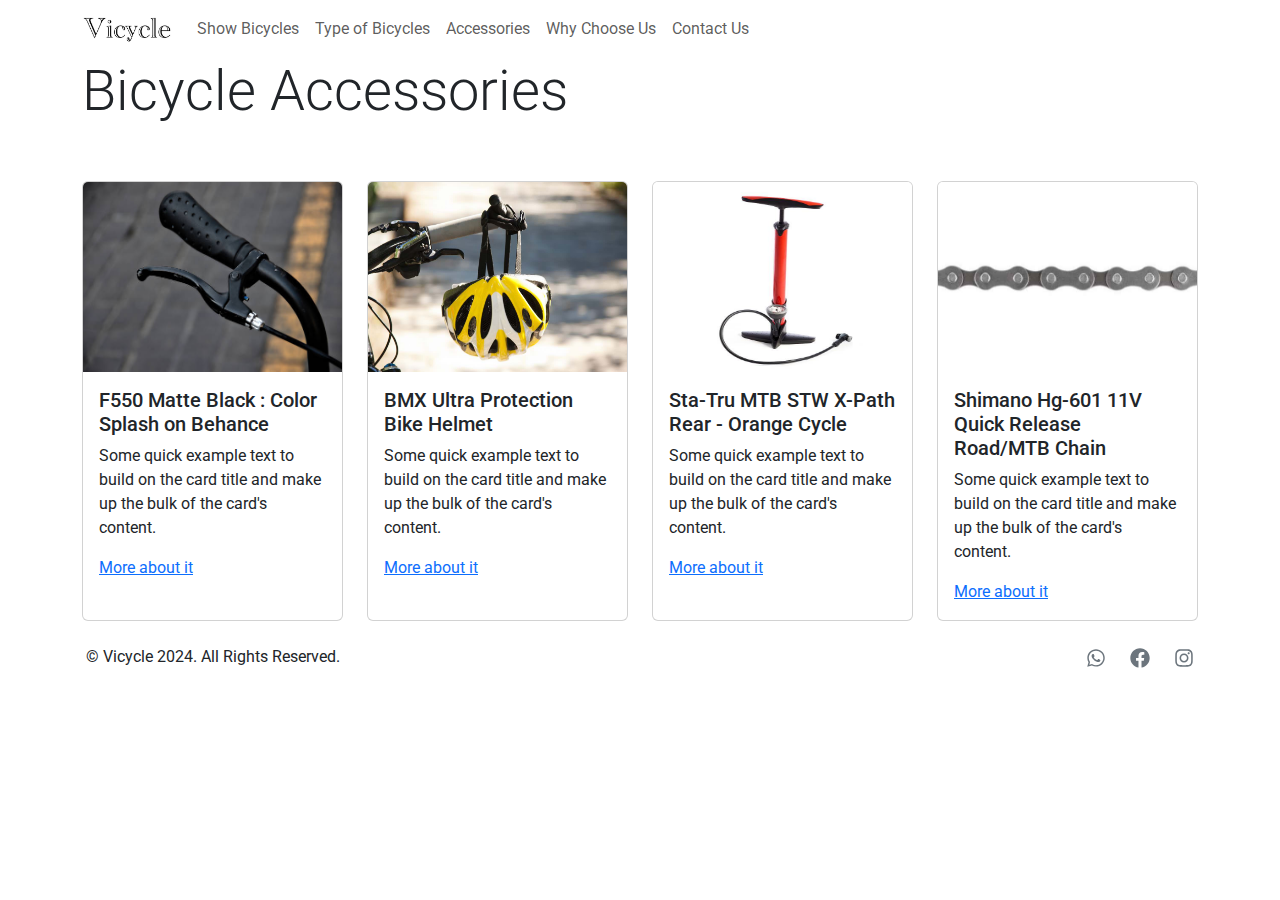
==== pages/accessories.html @ 784dd1dd "Mass Update" ====
<!DOCTYPE html>
<html lang="en">

<head>
  <meta charset="UTF-8">
  <title>Accessories</title>
  <link href="https://cdn.jsdelivr.net/npm/bootstrap@5.3.2/dist/css/bootstrap.min.css" rel="stylesheet">
  <link href="/style/main.css" rel="stylesheet">
  <meta name="viewport" content="width=device-width, initial-scale=1.0">
  <!-- Google Font -->
  <link rel="preconnect" href="https://fonts.googleapis.com">
  <link rel="preconnect" href="https://fonts.gstatic.com" crossorigin>
  <link rel="stylesheet" href="https://fonts.googleapis.com/css2?family=Roboto:ital,wght@0,100;0,300;0,400;0,500;0,700;0,900;1,100;1,300;1,400;1,500;1,700;1,900&display=swap">
  <!-- End of Google Font -->
</head>

<body>
  <div class="container">
    <nav class="navbar navbar-expand-lg navbar-light">
      <a class="navbar-brand" href="/">
        <img src="../images/logo2.PNG" height="30" />
      </a>
      <button class="navbar-toggler" type="button" data-bs-toggle="collapse" data-bs-target="#navbarSupportedContent"
        aria-controls="navbarSupportedContent" aria-expanded="false" aria-label="Toggle navigation">
        <span class="navbar-toggler-icon"></span>
      </button>
      <div class="collapse navbar-collapse" id="navbarSupportedContent">
        <ul class="navbar-nav mr-auto">
          <li class="nav-item">
            <a class="nav-link" href="/pages/show_bicycles.html">Show Bicycles</a>
          </li>
          <li class="nav-item">
            <a class="nav-link" href="/pages/types_bicycles.html">Type of Bicycles</a>
          </li>
          <li class="nav-item">
            <a class="nav-link" href="/pages/accessories.html">Accessories</a>
          </li>
          <li class="nav-item">
            <a class="nav-link" href="/pages/choose_us.html">Why Choose Us</a>
          </li>
          <li class="nav-item">
            <a class="nav-link" href="/pages/contact_us.html">Contact Us</a>
          </li>
        </ul>
      </div>
    </nav>
  </div>
  <div class="container">
    <h1 class="display-4">Bicycle Accessories</h1>
    <div class="row row-cols-1 row-cols-sm-2 row-cols-lg-3 row-cols-xl-4">
      <div class="col d-flex mt-5">
        <div class="card" style="width: 20rem;">
          <img class="card-img-top" src="../images/assess1.png" alt="Card image cap" width="180" height="190">
          <div class="card-body">
            <h5 class="card-title">F550 Matte Black : Color Splash on Behance</h5>
            <p class="card-text">Some quick example text to build on the card title and make up the bulk of the card's
              content.</p>
            <a href="/pages/error.html"
              target="_blank">More about it</a>
          </div>
        </div>
      </div>
      <div class="col d-flex mt-5">
        <div class="card" style="width: 20rem;">
          <img class="card-img-top" src="../images/assess3.jpg" alt="Card image cap" width="180" height="190">
          <div class="card-body">
            <h5 class="card-title">BMX Ultra Protection Bike Helmet</h5>
            <p class="card-text">Some quick example text to build on the card title and make up the bulk of the card's
              content.</p>
            <a href="/pages/error.html"
              target="_blank">More about it</a>
          </div>
        </div>
      </div>
      <div class="col d-flex mt-5">
        <div class="card" style="width: 20rem;">
          <img class="card-img-top" src="../images/pump.jpg" alt="Card image cap" width="180" height="190">
          <div class="card-body">
            <h5 class="card-title">Sta-Tru MTB STW X-Path Rear - Orange Cycle</h5>
            <p class="card-text">Some quick example text to build on the card title and make up the bulk of the card's
              content.</p>
            <a href="/pages/error.html"
              target="_blank">More about it</a>
          </div>
        </div>
      </div>
      <div class="col d-flex mt-5">
        <div class="card" style="width: 20rem;">
          <img class="card-img-top" src="../images/assess5.jpg" alt="Card image cap" width="180" height="190">
          <div class="card-body">
            <h5 class="card-title">Shimano Hg-601 11V Quick Release Road/MTB Chain </h5>
            <p class="card-text">Some quick example text to build on the card title and make up the bulk of the card's
              content.</p>
            <a href="/pages/error.html"
              target="_blank">More about it</a>
          </div>
        </div>
      </div>
    </div>
  </div>
  <footer class="container d-flex p-3">
    <p class="mt-2">
      © Vicycle 2024. All Rights Reserved. 
    </p>
    <div class="d-flex text-bottom ms-auto mt-2">
      <a href="https://wa.me" class="text-secondary">
        <svg stroke="currentColor" fill="currentColor" stroke-width="0" viewBox="0 0 448 512" height="20" width="20" xmlns="http://www.w3.org/2000/svg"><path d="M380.9 97.1C339 55.1 283.2 32 223.9 32c-122.4 0-222 99.6-222 222 0 39.1 10.2 77.3 29.6 111L0 480l117.7-30.9c32.4 17.7 68.9 27 106.1 27h.1c122.3 0 224.1-99.6 224.1-222 0-59.3-25.2-115-67.1-157zm-157 341.6c-33.2 0-65.7-8.9-94-25.7l-6.7-4-69.8 18.3L72 359.2l-4.4-7c-18.5-29.4-28.2-63.3-28.2-98.2 0-101.7 82.8-184.5 184.6-184.5 49.3 0 95.6 19.2 130.4 54.1 34.8 34.9 56.2 81.2 56.1 130.5 0 101.8-84.9 184.6-186.6 184.6zm101.2-138.2c-5.5-2.8-32.8-16.2-37.9-18-5.1-1.9-8.8-2.8-12.5 2.8-3.7 5.6-14.3 18-17.6 21.8-3.2 3.7-6.5 4.2-12 1.4-32.6-16.3-54-29.1-75.5-66-5.7-9.8 5.7-9.1 16.3-30.3 1.8-3.7.9-6.9-.5-9.7-1.4-2.8-12.5-30.1-17.1-41.2-4.5-10.8-9.1-9.3-12.5-9.5-3.2-.2-6.9-.2-10.6-.2-3.7 0-9.7 1.4-14.8 6.9-5.1 5.6-19.4 19-19.4 46.3 0 27.3 19.9 53.7 22.6 57.4 2.8 3.7 39.1 59.7 94.8 83.8 35.2 15.2 49 16.5 66.6 13.9 10.7-1.6 32.8-13.4 37.4-26.4 4.6-13 4.6-24.1 3.2-26.4-1.3-2.5-5-3.9-10.5-6.6z"></path></svg>
      </a>  
      <a href="https://facebook.com" class="text-secondary mx-4">
        <svg stroke="currentColor" fill="currentColor" stroke-width="0" viewBox="0 0 512 512" height="20" width="20" xmlns="http://www.w3.org/2000/svg"><path d="M504 256C504 119 393 8 256 8S8 119 8 256c0 123.78 90.69 226.38 209.25 245V327.69h-63V256h63v-54.64c0-62.15 37-96.48 93.67-96.48 27.14 0 55.52 4.84 55.52 4.84v61h-31.28c-30.8 0-40.41 19.12-40.41 38.73V256h68.78l-11 71.69h-57.78V501C413.31 482.38 504 379.78 504 256z"></path></svg>
      </a>  
      <a href="https://instagram.com" class="text-secondary">
        <svg stroke="currentColor" fill="currentColor" stroke-width="0" viewBox="0 0 448 512" height="20" width="20" xmlns="http://www.w3.org/2000/svg"><path d="M224.1 141c-63.6 0-114.9 51.3-114.9 114.9s51.3 114.9 114.9 114.9S339 319.5 339 255.9 287.7 141 224.1 141zm0 189.6c-41.1 0-74.7-33.5-74.7-74.7s33.5-74.7 74.7-74.7 74.7 33.5 74.7 74.7-33.6 74.7-74.7 74.7zm146.4-194.3c0 14.9-12 26.8-26.8 26.8-14.9 0-26.8-12-26.8-26.8s12-26.8 26.8-26.8 26.8 12 26.8 26.8zm76.1 27.2c-1.7-35.9-9.9-67.7-36.2-93.9-26.2-26.2-58-34.4-93.9-36.2-37-2.1-147.9-2.1-184.9 0-35.8 1.7-67.6 9.9-93.9 36.1s-34.4 58-36.2 93.9c-2.1 37-2.1 147.9 0 184.9 1.7 35.9 9.9 67.7 36.2 93.9s58 34.4 93.9 36.2c37 2.1 147.9 2.1 184.9 0 35.9-1.7 67.7-9.9 93.9-36.2 26.2-26.2 34.4-58 36.2-93.9 2.1-37 2.1-147.8 0-184.8zM398.8 388c-7.8 19.6-22.9 34.7-42.6 42.6-29.5 11.7-99.5 9-132.1 9s-102.7 2.6-132.1-9c-19.6-7.8-34.7-22.9-42.6-42.6-11.7-29.5-9-99.5-9-132.1s-2.6-102.7 9-132.1c7.8-19.6 22.9-34.7 42.6-42.6 29.5-11.7 99.5-9 132.1-9s102.7-2.6 132.1 9c19.6 7.8 34.7 22.9 42.6 42.6 11.7 29.5 9 99.5 9 132.1s2.7 102.7-9 132.1z"></path></svg>
      </a>        
    </div>    
  </footer>
  <script src="https://cdn.jsdelivr.net/npm/bootstrap@5.3.2/dist/js/bootstrap.bundle.min.js"></script>
</body>
</html>
---- style/main.css ----
* {
    font-family: "Roboto", sans-serif;
    font-style: normal;
}


ul {
    list-style-type: none;
    margin: 0;
    padding: 0;
}

/* apply css to the list item of my html page */
li {
    display: inline;
    float: left;
}

/* apply css to the (a)anchor/link of list item of  page */
li a {
    display: block;
    padding: 8px;
    background-color: #dddddd;
}

.square {
    border-width: 10px;
    border: black;
}

/* css use attributes and their values seperated by :  attribute:value*/
body {
    justify-content: center;
    align-items: center;
}

/*css for the divs*/
.div1 {
    width: 600px;
    height: 300px;
    border: 1px solid blue;
}

#roundDivs {
    border-radius: 25px;
    border: 2px solid green;
    padding: 20px;
    width: 500px;
    height: 300px;
}
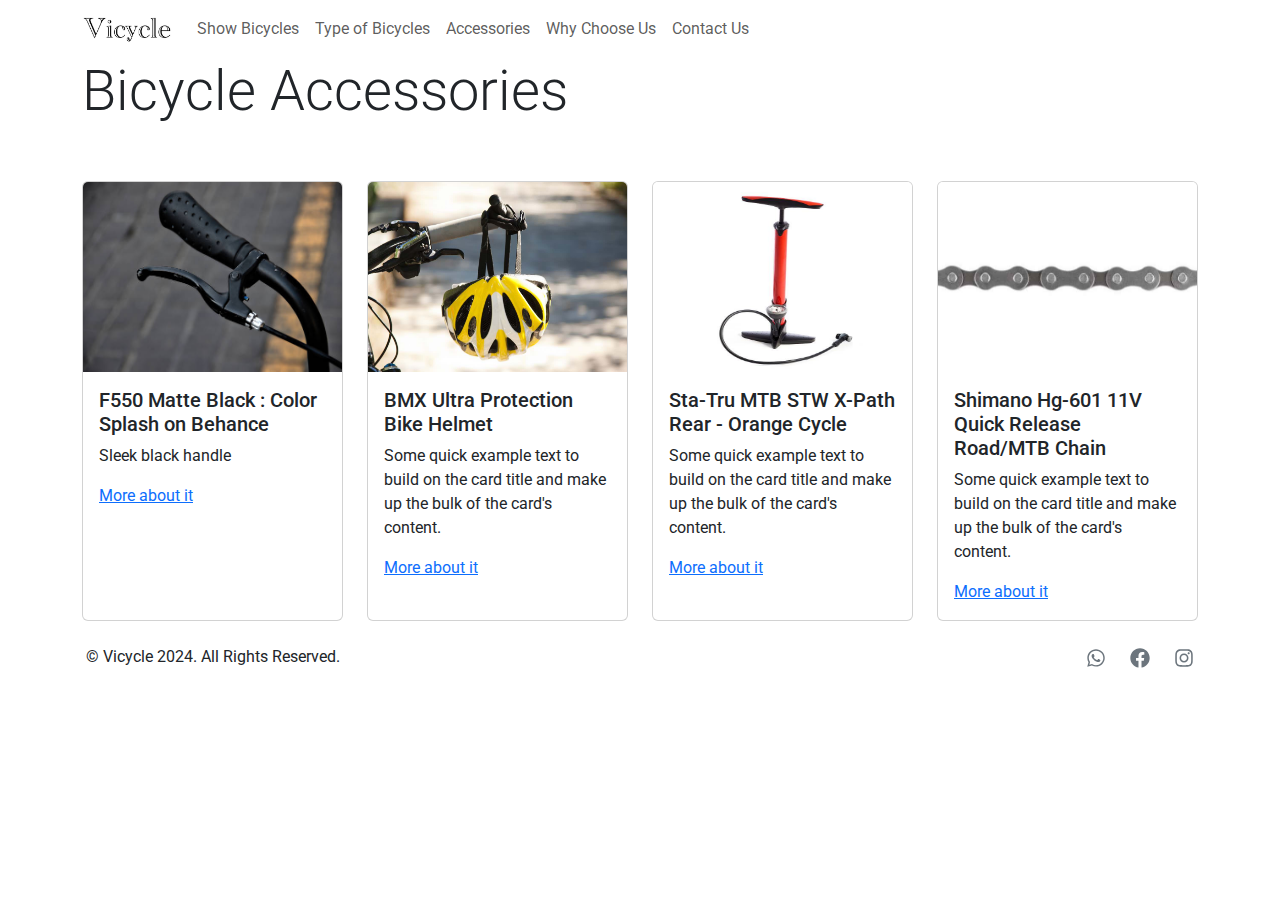
==== commit 82ae7f7a: "my changes 1" ====
--- a/pages/accessories.html
+++ b/pages/accessories.html
@@ -53,8 +53,7 @@
           <img class="card-img-top" src="../images/assess1.png" alt="Card image cap" width="180" height="190">
           <div class="card-body">
             <h5 class="card-title">F550 Matte Black : Color Splash on Behance</h5>
-            <p class="card-text">Some quick example text to build on the card title and make up the bulk of the card's
-              content.</p>
+            <p class="card-text">Sleek black handle</p>
             <a href="/pages/error.html"
               target="_blank">More about it</a>
           </div>
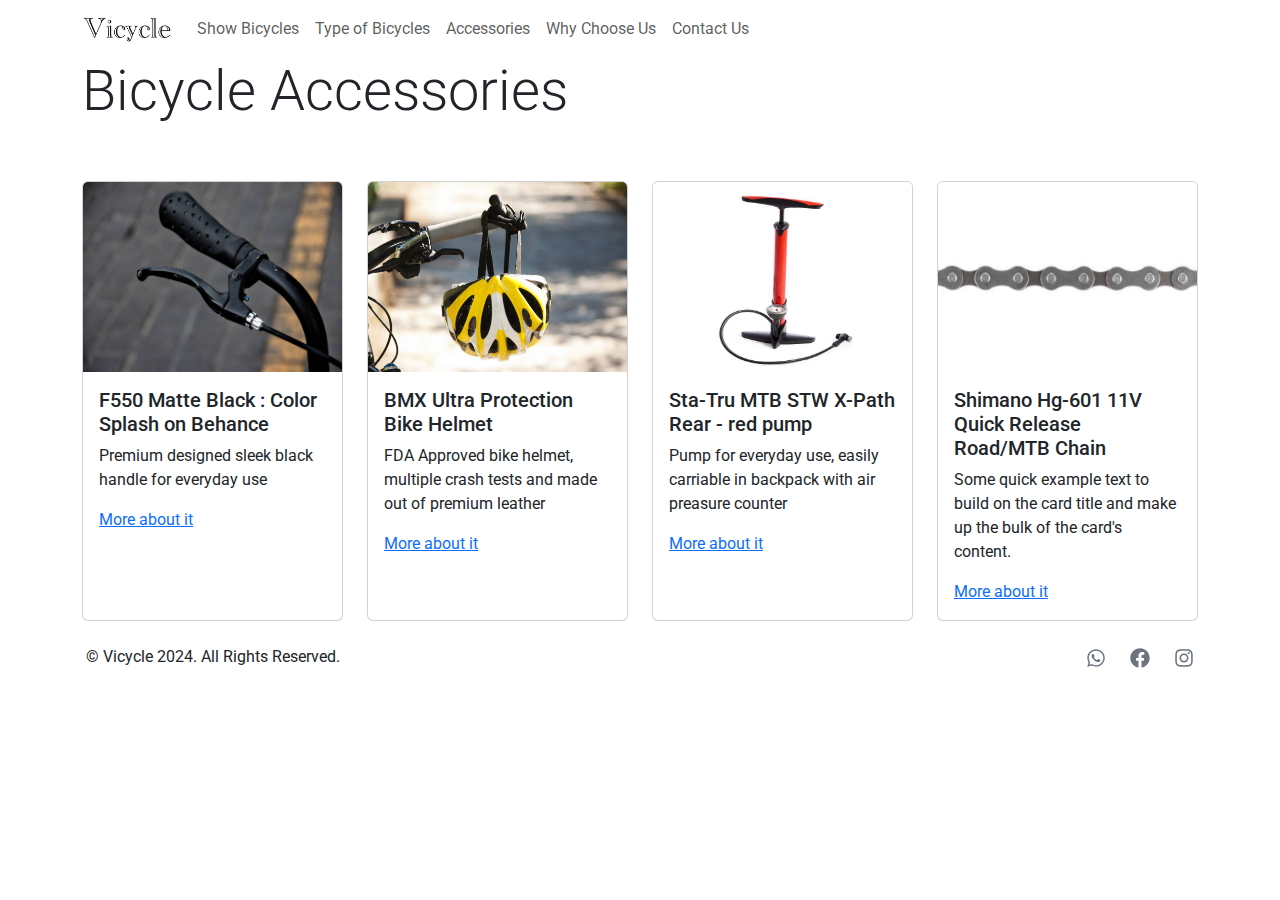
==== commit c45a060c: "assessories commit(1)" ====
--- a/pages/accessories.html
+++ b/pages/accessories.html
@@ -53,7 +53,7 @@
           <img class="card-img-top" src="../images/assess1.png" alt="Card image cap" width="180" height="190">
           <div class="card-body">
             <h5 class="card-title">F550 Matte Black : Color Splash on Behance</h5>
-            <p class="card-text">Sleek black handle</p>
+            <p class="card-text">Premium designed sleek black handle for everyday use</p>
             <a href="/pages/error.html"
               target="_blank">More about it</a>
           </div>
@@ -64,8 +64,7 @@
           <img class="card-img-top" src="../images/assess3.jpg" alt="Card image cap" width="180" height="190">
           <div class="card-body">
             <h5 class="card-title">BMX Ultra Protection Bike Helmet</h5>
-            <p class="card-text">Some quick example text to build on the card title and make up the bulk of the card's
-              content.</p>
+            <p class="card-text">FDA Approved bike helmet, multiple crash tests and made out of premium leather</p>
             <a href="/pages/error.html"
               target="_blank">More about it</a>
           </div>
@@ -75,9 +74,8 @@
         <div class="card" style="width: 20rem;">
           <img class="card-img-top" src="../images/pump.jpg" alt="Card image cap" width="180" height="190">
           <div class="card-body">
-            <h5 class="card-title">Sta-Tru MTB STW X-Path Rear - Orange Cycle</h5>
-            <p class="card-text">Some quick example text to build on the card title and make up the bulk of the card's
-              content.</p>
+            <h5 class="card-title">Sta-Tru MTB STW X-Path Rear - red pump</h5>
+            <p class="card-text">Pump for everyday use, easily carriable in backpack with air preasure counter</p>
             <a href="/pages/error.html"
               target="_blank">More about it</a>
           </div>
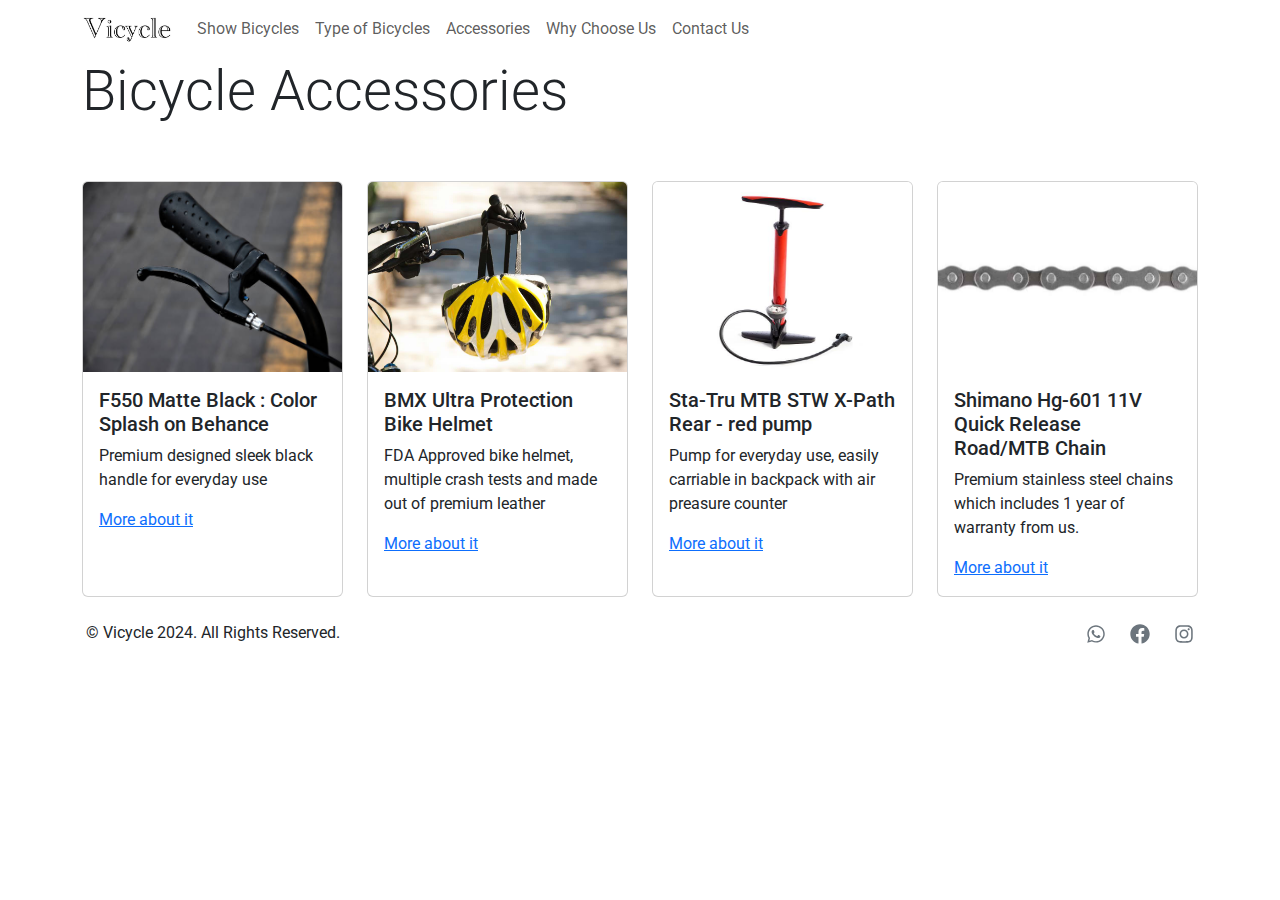
==== commit ed1a4c25: "Steel chains" ====
--- a/pages/accessories.html
+++ b/pages/accessories.html
@@ -86,8 +86,7 @@
           <img class="card-img-top" src="../images/assess5.jpg" alt="Card image cap" width="180" height="190">
           <div class="card-body">
             <h5 class="card-title">Shimano Hg-601 11V Quick Release Road/MTB Chain </h5>
-            <p class="card-text">Some quick example text to build on the card title and make up the bulk of the card's
-              content.</p>
+            <p class="card-text">Premium stainless steel chains which includes 1 year of warranty from us.</p>
             <a href="/pages/error.html"
               target="_blank">More about it</a>
           </div>
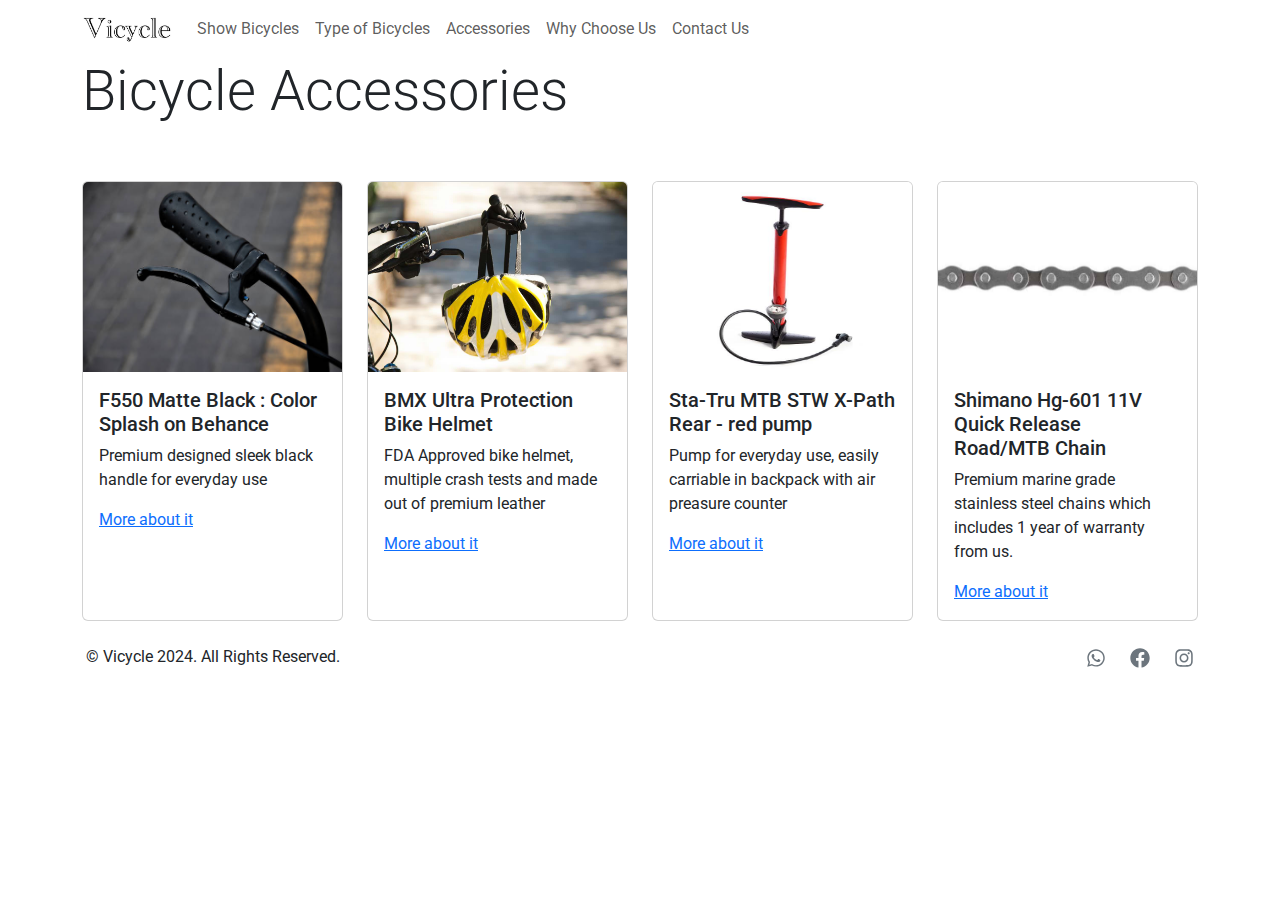
==== commit 48840a97: "Steel chains fix" ====
--- a/pages/accessories.html
+++ b/pages/accessories.html
@@ -86,7 +86,7 @@
           <img class="card-img-top" src="../images/assess5.jpg" alt="Card image cap" width="180" height="190">
           <div class="card-body">
             <h5 class="card-title">Shimano Hg-601 11V Quick Release Road/MTB Chain </h5>
-            <p class="card-text">Premium stainless steel chains which includes 1 year of warranty from us.</p>
+            <p class="card-text">Premium marine grade stainless steel chains which includes 1 year of warranty from us.</p>
             <a href="/pages/error.html"
               target="_blank">More about it</a>
           </div>
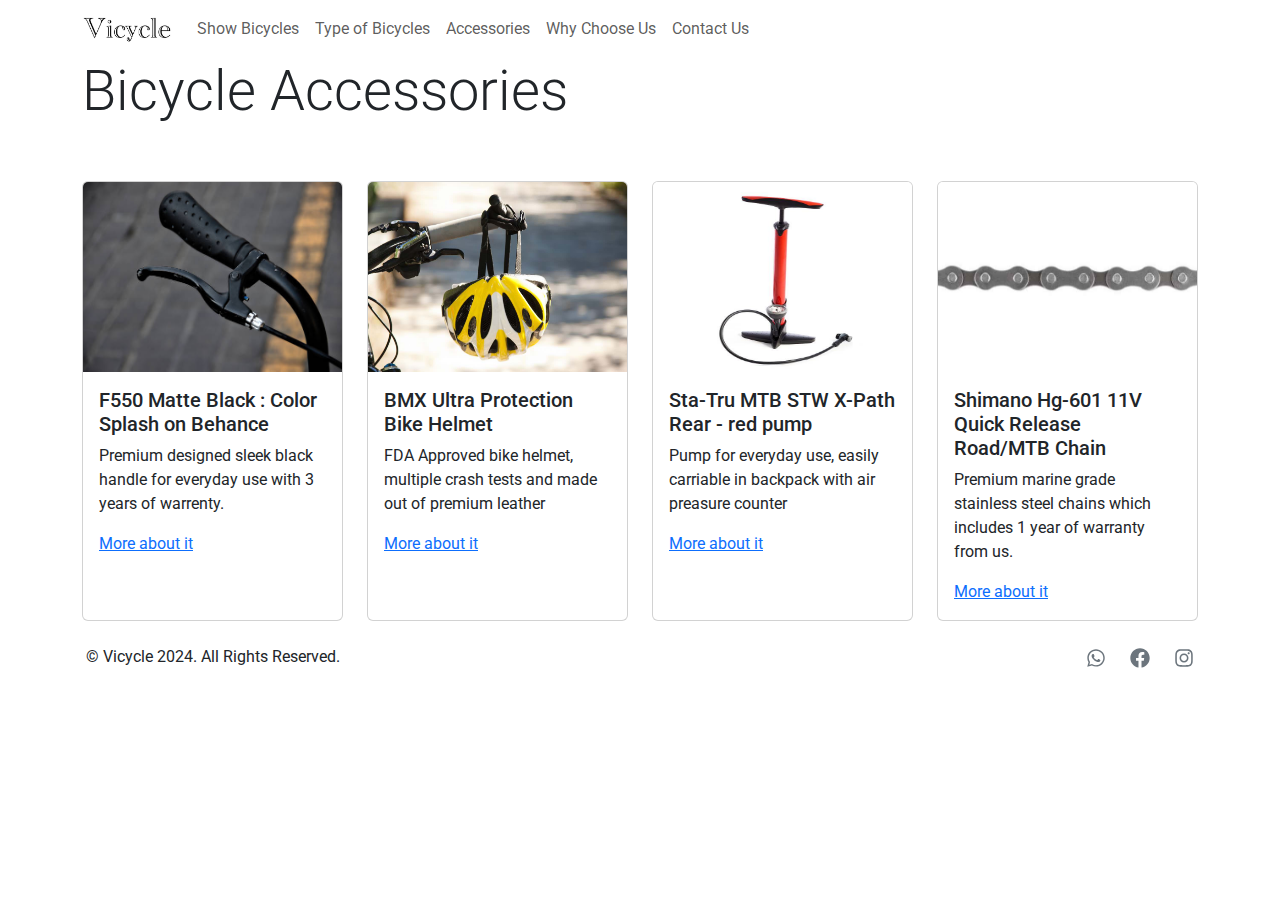
==== commit 58a18c29: "warrenty" ====
--- a/pages/accessories.html
+++ b/pages/accessories.html
@@ -53,7 +53,7 @@
           <img class="card-img-top" src="../images/assess1.png" alt="Card image cap" width="180" height="190">
           <div class="card-body">
             <h5 class="card-title">F550 Matte Black : Color Splash on Behance</h5>
-            <p class="card-text">Premium designed sleek black handle for everyday use</p>
+            <p class="card-text">Premium designed sleek black handle for everyday use with 3 years of warrenty.</p>
             <a href="/pages/error.html"
               target="_blank">More about it</a>
           </div>
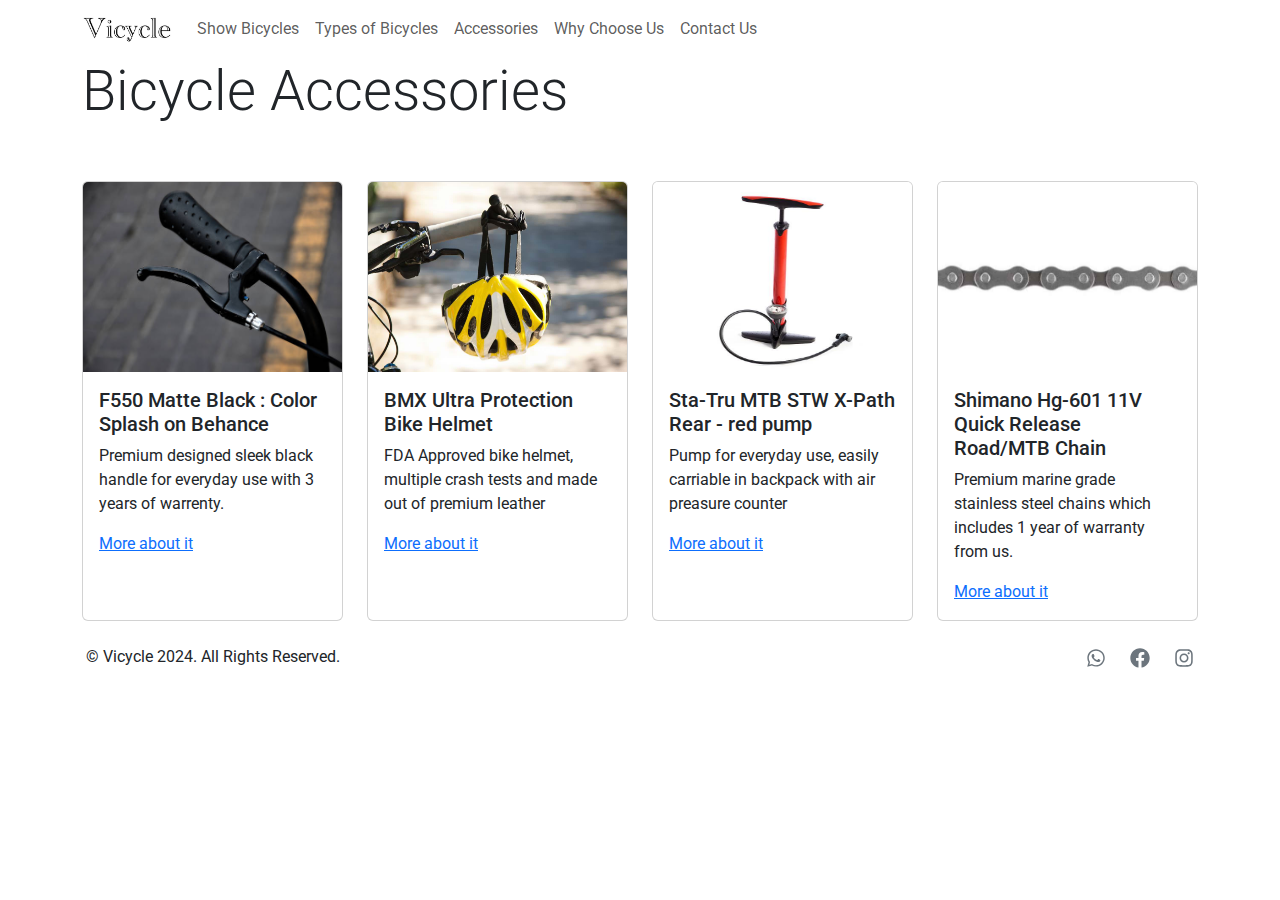
==== commit df1c0793: "BIG UPDATE" ====
--- a/pages/accessories.html
+++ b/pages/accessories.html
@@ -30,7 +30,7 @@
             <a class="nav-link" href="/pages/show_bicycles.html">Show Bicycles</a>
           </li>
           <li class="nav-item">
-            <a class="nav-link" href="/pages/types_bicycles.html">Type of Bicycles</a>
+            <a class="nav-link" href="/pages/types_bicycles.html">Types of Bicycles</a>
           </li>
           <li class="nav-item">
             <a class="nav-link" href="/pages/accessories.html">Accessories</a>
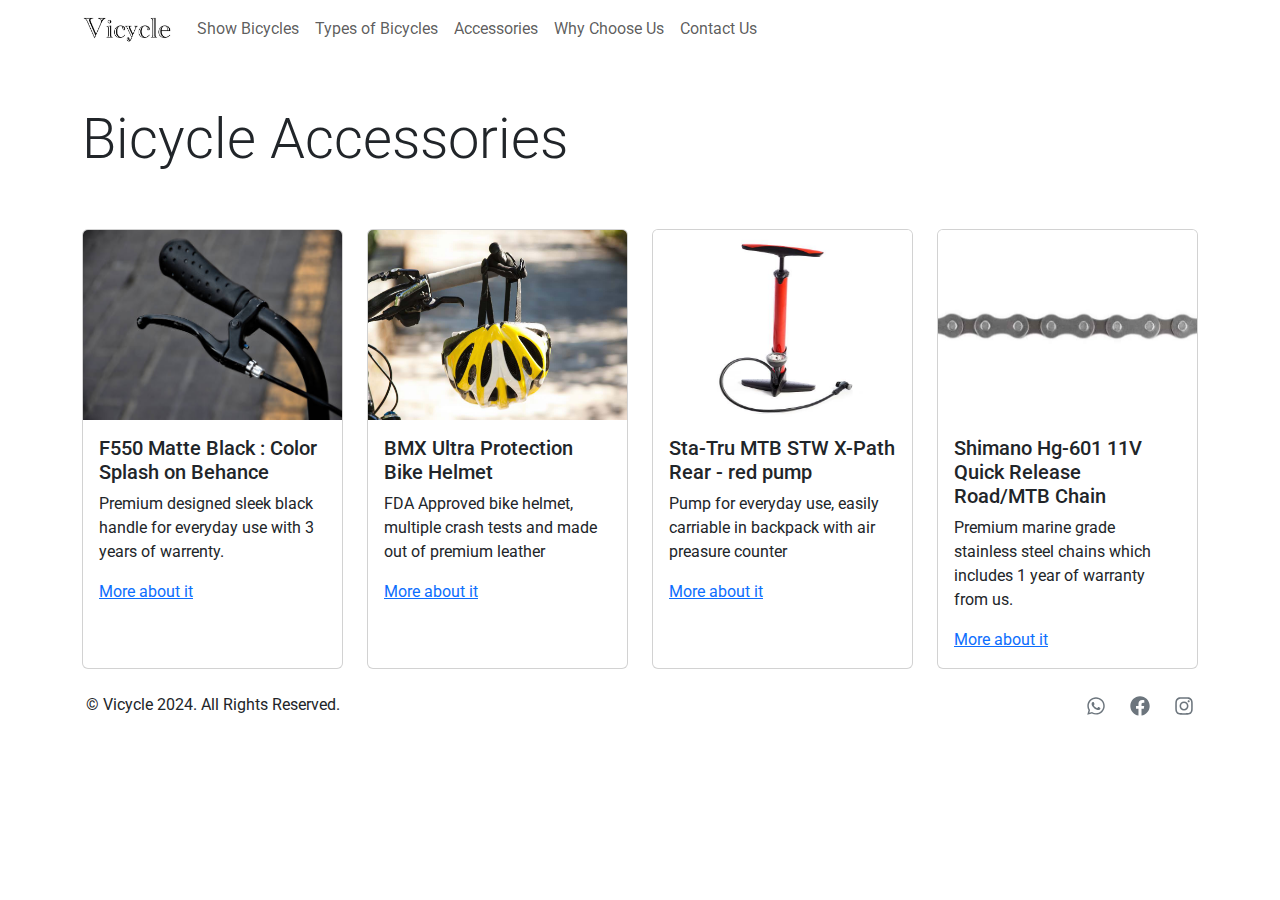
==== commit 2a4fc5a0: "font fixing" ====
--- a/pages/accessories.html
+++ b/pages/accessories.html
@@ -45,7 +45,7 @@
       </div>
     </nav>
   </div>
-  <div class="container">
+  <div class="container mt-5">
     <h1 class="display-4">Bicycle Accessories</h1>
     <div class="row row-cols-1 row-cols-sm-2 row-cols-lg-3 row-cols-xl-4">
       <div class="col d-flex mt-5">
